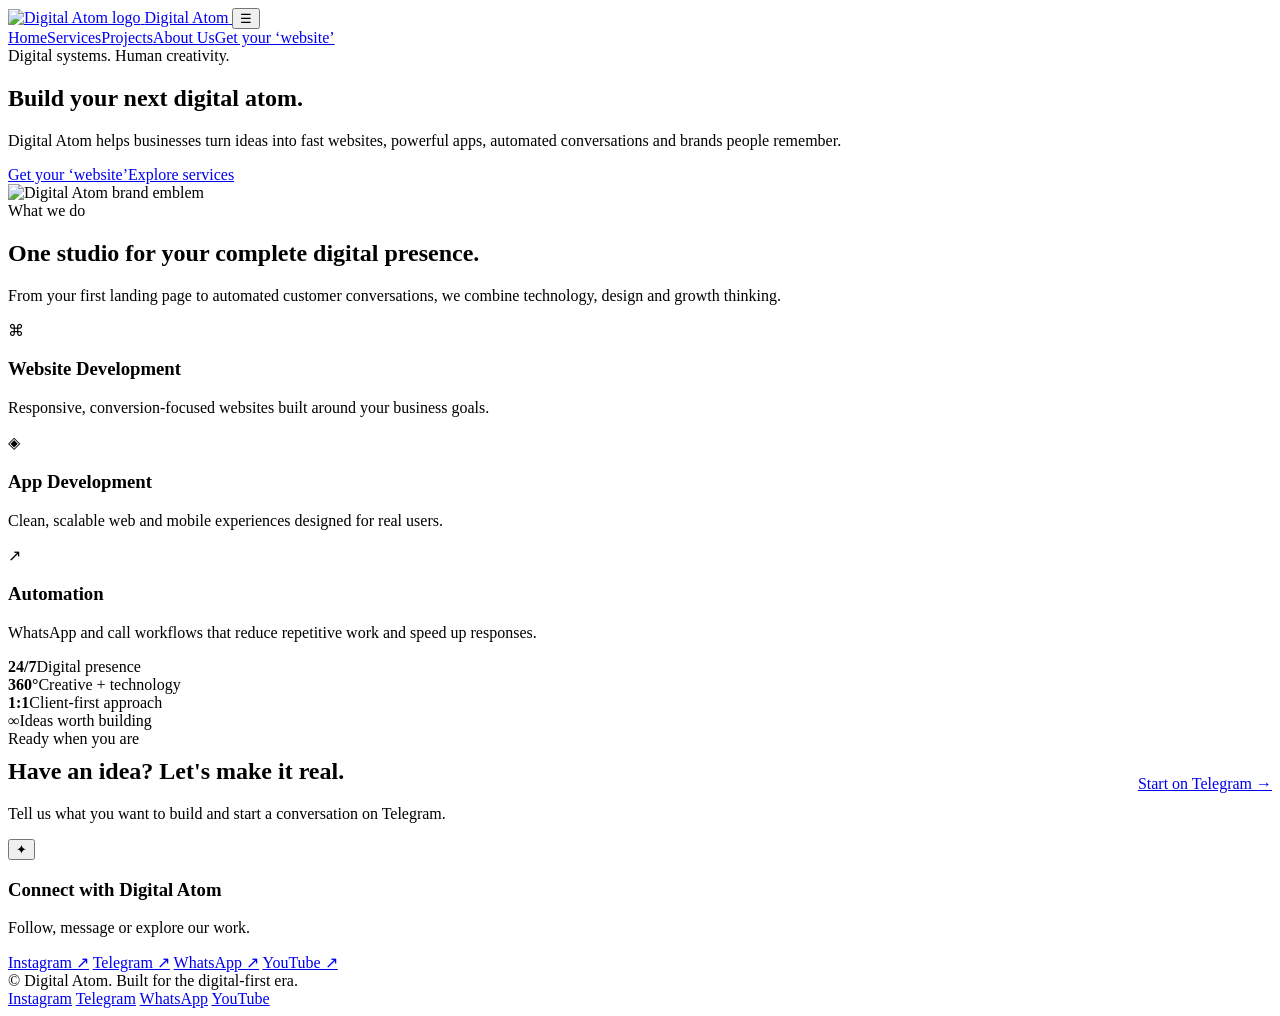
==== index.html @ 5fee2fbf "Add files via upload" ====
<!doctype html>
<html lang="en">
<head>
<meta charset="utf-8">
<meta name="viewport" content="width=device-width, initial-scale=1">
<meta name="description" content="Digital Atom builds websites, apps, automation systems, social media presence and memorable brand identities.">
<meta name="theme-color" content="#1c0f0a">
<meta name="referrer" content="strict-origin-when-cross-origin">
<title>Home | Digital Atom</title>
<link rel="icon" type="image/png" href="assets/digital-atom-logo.png">
<link rel="stylesheet" href="assets/style.css">
</head>
<body>

<header class="nav">
 <div class="container nav-inner">
  <a class="brand" href="index.html" aria-label="Digital Atom home">
   <img src="assets/digital-atom-logo.png" alt="Digital Atom logo">
   <span>Digital Atom</span>
  </a>
  <button class="menu-btn" aria-label="Open navigation" aria-expanded="false">☰</button>
  <nav class="nav-links"><a class="active" href="index.html">Home</a><a class="" href="services.html">Services</a><a class="" href="projects.html">Projects</a><a class="" href="about.html">About Us</a><a class="cta" href="#" data-telegram>Get your ‘website’</a></nav>
 </div>
</header>

<main>
<section class="hero"><div class="container hero-grid">
 <div>
  <div class="kicker">Digital systems. Human creativity.</div>
  <h1>Build your next <span>digital atom.</span></h1>
  <p class="lead">Digital Atom helps businesses turn ideas into fast websites, powerful apps, automated conversations and brands people remember.</p>
  <div class="actions"><a class="btn primary" href="#" data-telegram>Get your ‘website’</a><a class="btn" href="services.html">Explore services</a></div>
 </div>
 <div class="hero-card"><img class="hero-logo" src="assets/digital-atom-logo.png" alt="Digital Atom brand emblem"></div>
</div></section>

<section class="section"><div class="container">
 <div class="section-head"><div class="kicker">What we do</div><h2>One studio for your complete digital presence.</h2><p>From your first landing page to automated customer conversations, we combine technology, design and growth thinking.</p></div>
 <div class="grid services-grid">
  <article class="card"><div class="icon">⌘</div><h3>Website Development</h3><p>Responsive, conversion-focused websites built around your business goals.</p></article>
  <article class="card"><div class="icon">◈</div><h3>App Development</h3><p>Clean, scalable web and mobile experiences designed for real users.</p></article>
  <article class="card"><div class="icon">↗</div><h3>Automation</h3><p>WhatsApp and call workflows that reduce repetitive work and speed up responses.</p></article>
 </div>
</div></section>

<section class="section"><div class="container">
 <div class="grid stats">
  <div class="card stat"><strong>24/7</strong><span>Digital presence</span></div>
  <div class="card stat"><strong>360°</strong><span>Creative + technology</span></div>
  <div class="card stat"><strong>1:1</strong><span>Client-first approach</span></div>
  <div class="card stat"><strong>∞</strong><span>Ideas worth building</span></div>
 </div>
</div></section>

<section class="section"><div class="container">
 <div class="card" style="display:flex;justify-content:space-between;gap:24px;align-items:center;flex-wrap:wrap">
  <div><div class="kicker">Ready when you are</div><h2 style="margin-top:10px">Have an idea? Let's make it real.</h2><p style="color:var(--muted)">Tell us what you want to build and start a conversation on Telegram.</p></div>
  <a class="btn primary" href="#" data-telegram>Start on Telegram →</a>
 </div>
</div></section>
</main>

<button class="side-trigger" aria-label="Open social media menu" aria-expanded="false">✦</button>
<aside class="side-panel" aria-label="Digital Atom social links">
 <h3>Connect with Digital Atom</h3>
 <p>Follow, message or explore our work.</p>
 <div class="side-links">
  <a href="https://instagram.com/digitalatom" target="_blank" rel="noopener noreferrer">Instagram ↗</a>
  <a href="https://t.me/digitalatom" target="_blank" rel="noopener noreferrer">Telegram ↗</a>
  <a href="https://wa.me/919876543210" target="_blank" rel="noopener noreferrer">WhatsApp ↗</a>
  <a href="https://youtube.com/@digitalatom" target="_blank" rel="noopener noreferrer">YouTube ↗</a>
 </div>
</aside>

<footer class="footer">
 <div class="container footer-grid">
  <div>© <span data-year></span> Digital Atom. Built for the digital-first era.</div>
  <div class="socials">
   <a href="https://instagram.com/digitalatom" target="_blank" rel="noopener noreferrer">Instagram</a>
   <a href="https://t.me/digitalatom" target="_blank" rel="noopener noreferrer">Telegram</a>
   <a href="https://wa.me/919876543210" target="_blank" rel="noopener noreferrer">WhatsApp</a>
   <a href="https://youtube.com/@digitalatom" target="_blank" rel="noopener noreferrer">YouTube</a>
  </div>
 </div>
</footer>
<script src="assets/script.js" defer></script>
</body></html>
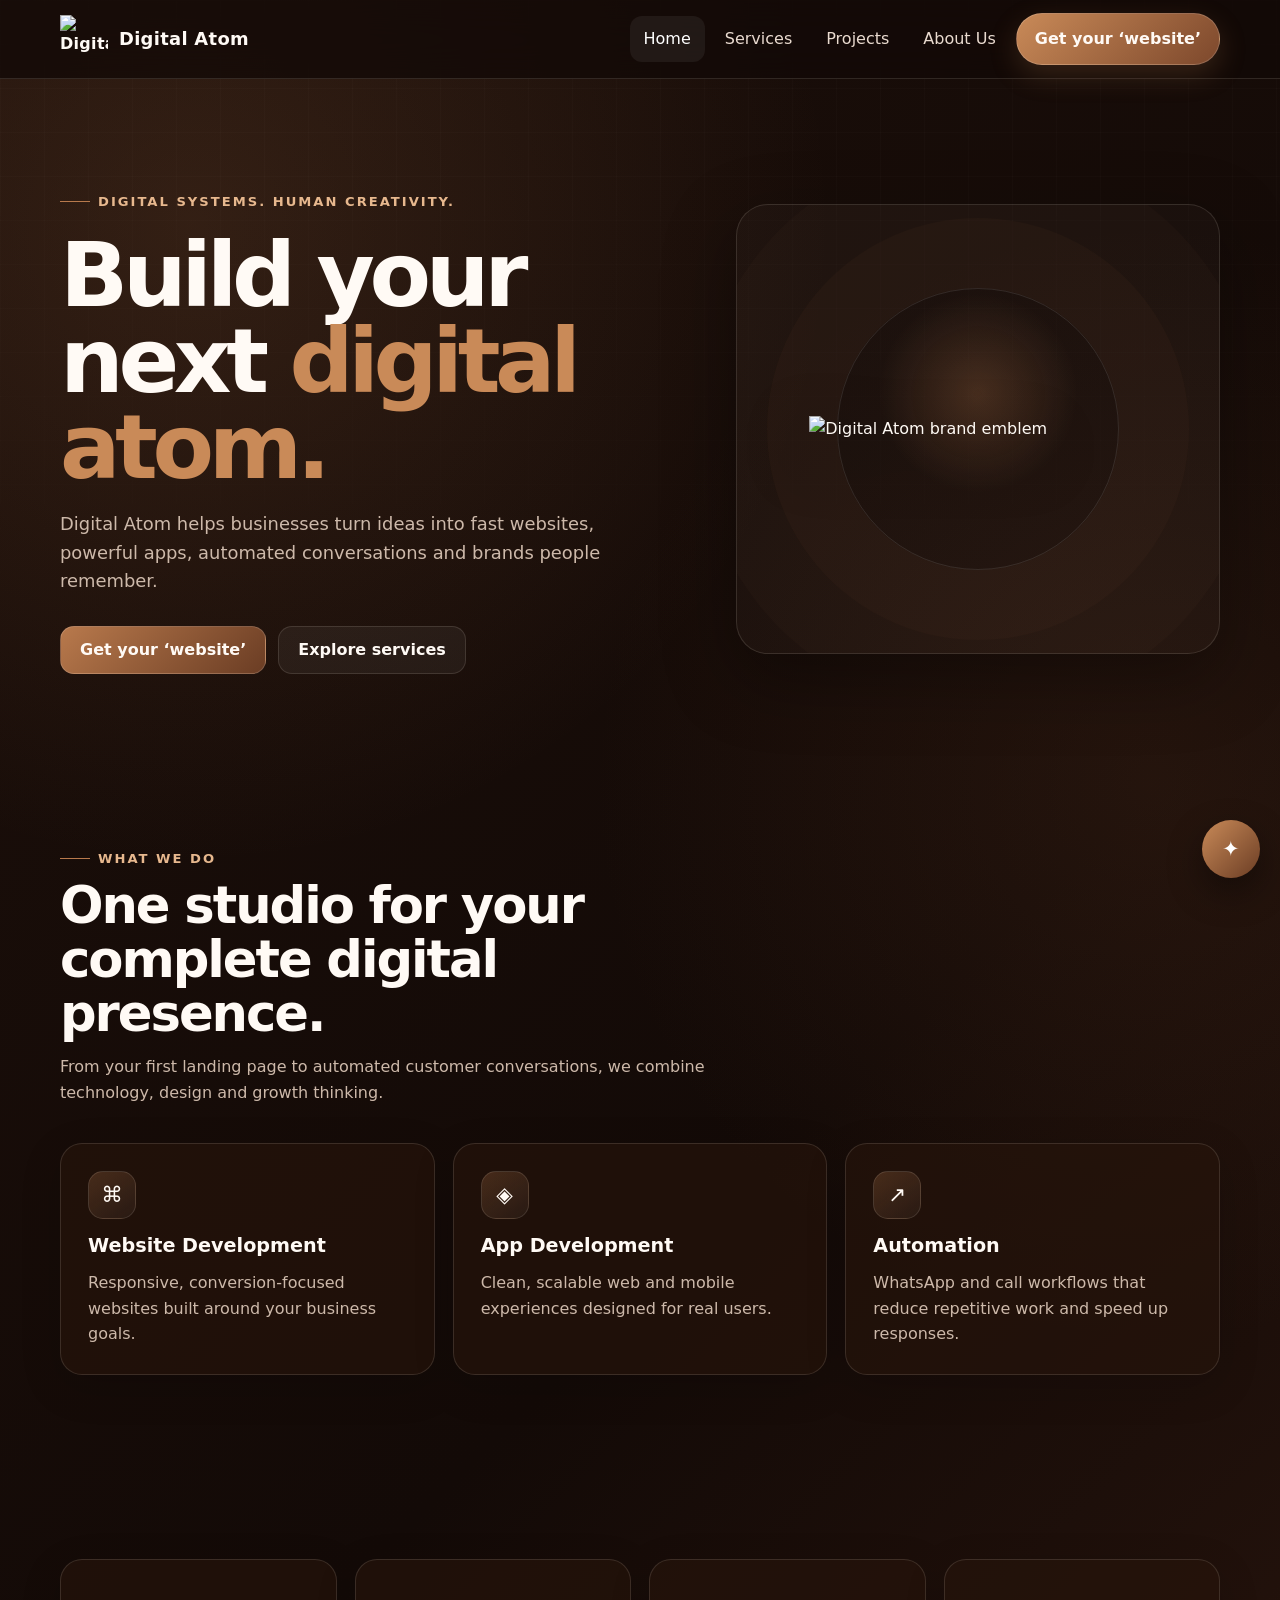
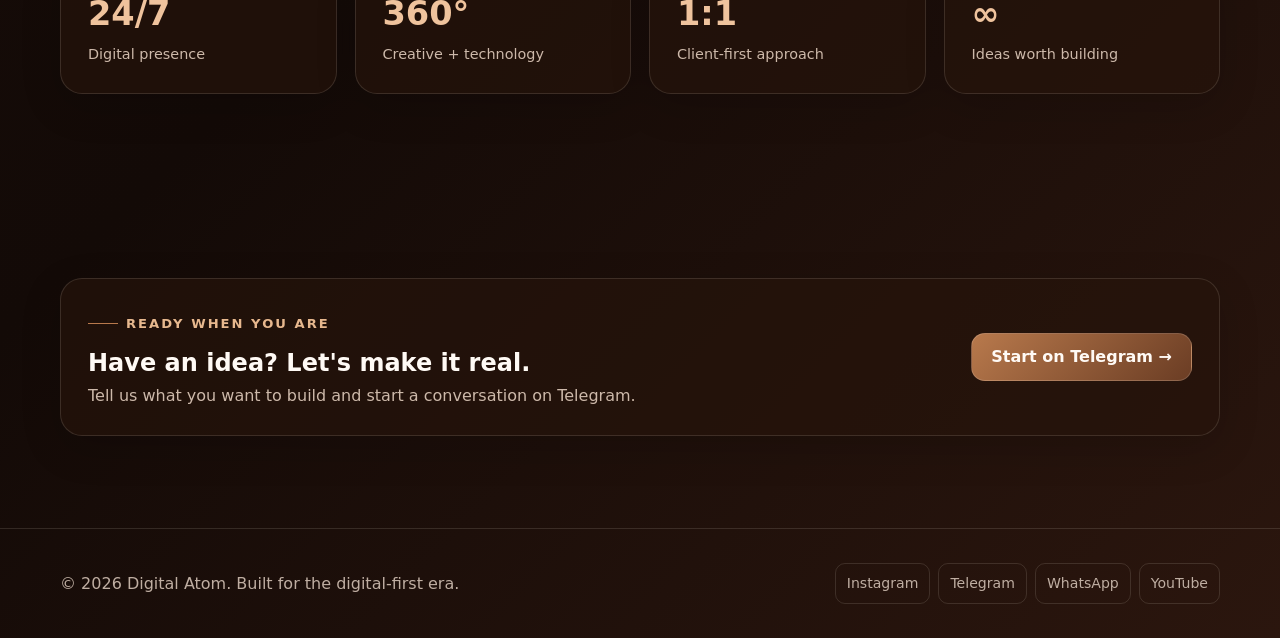
==== commit 0515dcf2: "Update index.html" ====
--- a/index.html
+++ b/index.html
@@ -7,7 +7,7 @@
 <meta name="theme-color" content="#1c0f0a">
 <meta name="referrer" content="strict-origin-when-cross-origin">
 <title>Home | Digital Atom</title>
-<link rel="icon" type="image/png" href="assets/digital-atom-logo.png">
+<link rel="icon" type="image/png" href="assets/assets/A6979C9E-0A67-4FAE-873D-3AA44831032C.png">
 <link rel="stylesheet" href="assets/style.css">
 </head>
 <body>
@@ -31,7 +31,7 @@
   <p class="lead">Digital Atom helps businesses turn ideas into fast websites, powerful apps, automated conversations and brands people remember.</p>
   <div class="actions"><a class="btn primary" href="#" data-telegram>Get your ‘website’</a><a class="btn" href="services.html">Explore services</a></div>
  </div>
- <div class="hero-card"><img class="hero-logo" src="assets/digital-atom-logo.png" alt="Digital Atom brand emblem"></div>
+ <div class="hero-card"><img class="hero-logo" src="assets/assets/A6979C9E-0A67-4FAE-873D-3AA44831032C.png" alt="Digital Atom brand emblem"></div>
 </div></section>
 
 <section class="section"><div class="container">
--- a/assets/style.css
+++ b/assets/style.css
@@ -0,0 +1,141 @@
+
+:root{
+  --espresso:#1c0f0a;
+  --chocolate:#2b160e;
+  --coffee:#4a2819;
+  --mocha:#6b3d24;
+  --caramel:#b8794c;
+  --cream:#f8eadb;
+  --muted:#cdb9aa;
+  --white:#fffaf5;
+  --line:rgba(248,234,219,.13);
+  --glass:rgba(38,20,12,.66);
+  --shadow:0 24px 70px rgba(0,0,0,.35);
+  --radius:22px;
+}
+*{box-sizing:border-box;margin:0;padding:0}
+html{scroll-behavior:smooth}
+body{
+  font-family:Inter,ui-sans-serif,system-ui,-apple-system,BlinkMacSystemFont,"Segoe UI",sans-serif;
+  color:var(--white);
+  background:
+    radial-gradient(circle at 15% 10%, rgba(184,121,76,.16), transparent 28%),
+    radial-gradient(circle at 90% 35%, rgba(107,61,36,.2), transparent 30%),
+    linear-gradient(135deg,var(--espresso),#130a07 55%,var(--chocolate));
+  min-height:100vh;
+  line-height:1.6;
+}
+body::before{
+  content:"";position:fixed;inset:0;pointer-events:none;z-index:-1;
+  background-image:linear-gradient(rgba(255,255,255,.018) 1px,transparent 1px),
+                   linear-gradient(90deg,rgba(255,255,255,.018) 1px,transparent 1px);
+  background-size:44px 44px;
+  mask-image:linear-gradient(to bottom,black,transparent 80%);
+}
+a{color:inherit;text-decoration:none}
+img{max-width:100%;display:block}
+.container{width:min(1160px,calc(100% - 40px));margin:auto}
+.nav{
+  position:sticky;top:0;z-index:1000;
+  background:rgba(19,10,7,.78);backdrop-filter:blur(18px);
+  border-bottom:1px solid var(--line)
+}
+.nav-inner{min-height:78px;display:flex;align-items:center;gap:24px}
+.brand{display:flex;align-items:center;gap:11px;font-weight:800;letter-spacing:.3px}
+.brand img{width:48px;height:48px;object-fit:contain}
+.brand span{font-size:1.12rem}
+.nav-links{display:flex;align-items:center;gap:6px;margin-left:auto}
+.nav-links a:not(.cta){padding:10px 14px;color:#eadbd0;border-radius:12px;transition:.2s}
+.nav-links a:not(.cta):hover,.nav-links a.active{background:rgba(255,255,255,.06);color:#fff}
+.cta{
+  padding:12px 18px;border-radius:999px;
+  background:linear-gradient(135deg,#c98a58,#7d482c);
+  box-shadow:0 10px 28px rgba(184,121,76,.22);
+  font-weight:800;border:1px solid rgba(255,255,255,.16);
+  transition:transform .2s,box-shadow .2s
+}
+.cta:hover{transform:translateY(-2px);box-shadow:0 14px 32px rgba(184,121,76,.32)}
+.menu-btn{display:none;background:none;border:0;color:white;font-size:1.7rem}
+.hero{padding:105px 0 75px}
+.hero-grid{display:grid;grid-template-columns:1.12fr .88fr;gap:60px;align-items:center}
+.kicker{display:inline-flex;gap:8px;align-items:center;color:#e7b88e;font-size:.82rem;font-weight:800;text-transform:uppercase;letter-spacing:2px}
+.kicker::before{content:"";width:30px;height:1px;background:#b8794c}
+h1{font-size:clamp(3rem,7vw,6.2rem);line-height:.96;letter-spacing:-.06em;margin:20px 0}
+h1 span{color:#c98a58}
+.lead{font-size:1.12rem;color:var(--muted);max-width:650px}
+.actions{display:flex;flex-wrap:wrap;gap:12px;margin-top:30px}
+.btn{display:inline-flex;align-items:center;justify-content:center;min-height:48px;padding:0 19px;border-radius:14px;border:1px solid var(--line);background:rgba(255,255,255,.05);font-weight:750}
+.btn.primary{background:linear-gradient(135deg,#b8794c,#6b3d24);border-color:rgba(255,255,255,.15)}
+.hero-card{
+  min-height:450px;border:1px solid var(--line);border-radius:32px;background:
+  radial-gradient(circle at 50% 42%,rgba(184,121,76,.26),transparent 28%),
+  rgba(255,255,255,.025);box-shadow:var(--shadow);
+  display:grid;place-items:center;overflow:hidden;position:relative
+}
+.hero-card::after{content:"";position:absolute;width:280px;height:280px;border:1px solid rgba(255,255,255,.1);border-radius:50%;box-shadow:0 0 0 70px rgba(184,121,76,.03),0 0 0 140px rgba(184,121,76,.025)}
+.hero-logo{width:min(370px,70%);position:relative;z-index:1;filter:drop-shadow(0 20px 30px rgba(0,0,0,.5))}
+.section{padding:92px 0}
+.section-head{max-width:700px;margin-bottom:38px}
+.section-head h2{font-size:clamp(2rem,4vw,3.4rem);line-height:1.05;letter-spacing:-.04em;margin:10px 0 14px}
+.section-head p{color:var(--muted)}
+.grid{display:grid;gap:18px}
+.services-grid{grid-template-columns:repeat(3,1fr)}
+.card{background:var(--glass);border:1px solid var(--line);border-radius:var(--radius);padding:27px;box-shadow:0 12px 40px rgba(0,0,0,.16)}
+.card h3{margin:12px 0 8px;font-size:1.2rem}
+.card p{color:var(--muted)}
+.icon{width:48px;height:48px;border-radius:15px;display:grid;place-items:center;background:linear-gradient(145deg,rgba(184,121,76,.26),rgba(255,255,255,.04));font-size:1.35rem;border:1px solid var(--line)}
+.number{font-size:.78rem;color:#d9a77e;font-weight:800;letter-spacing:1px}
+.projects-grid{grid-template-columns:repeat(2,1fr)}
+.project{min-height:290px;position:relative;overflow:hidden}
+.project .tag{display:inline-block;font-size:.75rem;padding:5px 9px;border-radius:999px;background:rgba(184,121,76,.13);color:#e7b88e;border:1px solid var(--line)}
+.quote{margin-top:22px;padding-top:18px;border-top:1px solid var(--line);color:#eadbd0}
+.quote strong{display:block;color:white;margin-top:7px}
+.stats{grid-template-columns:repeat(4,1fr)}
+.stat strong{font-size:2.1rem;display:block;color:#efc39d}
+.stat span{color:var(--muted);font-size:.9rem}
+.about-grid{display:grid;grid-template-columns:1fr 1fr;gap:22px}
+.form{display:grid;gap:13px}
+label{font-size:.86rem;color:#dbc7b8;font-weight:700}
+input,textarea,select{
+  width:100%;border:1px solid var(--line);background:rgba(0,0,0,.2);color:#fff;
+  padding:13px 14px;border-radius:13px;outline:none;font:inherit
+}
+input:focus,textarea:focus{border-color:#b8794c;box-shadow:0 0 0 3px rgba(184,121,76,.12)}
+textarea{min-height:145px;resize:vertical}
+.form-status{min-height:25px;color:#dcb28f;font-size:.9rem}
+.footer{border-top:1px solid var(--line);padding:34px 0;color:#bfaea2}
+.footer-grid{display:flex;justify-content:space-between;gap:20px;align-items:center}
+.socials{display:flex;gap:8px;flex-wrap:wrap}
+.socials a{padding:8px 11px;border:1px solid var(--line);border-radius:10px;font-size:.88rem}
+.side-trigger{
+  position:fixed;right:20px;bottom:22px;z-index:1100;width:58px;height:58px;border:0;border-radius:50%;
+  color:#fff;background:linear-gradient(135deg,#c98a58,#6b3d24);box-shadow:0 14px 35px rgba(0,0,0,.4);font-size:1.3rem;cursor:pointer
+}
+.side-panel{
+  position:fixed;right:20px;bottom:92px;z-index:1099;width:min(330px,calc(100% - 40px));
+  padding:20px;border-radius:20px;background:#21110b;border:1px solid var(--line);
+  box-shadow:var(--shadow);opacity:0;visibility:hidden;transform:translateY(10px) scale(.98);transition:.2s
+}
+.side-panel.open{opacity:1;visibility:visible;transform:none}
+.side-panel h3{margin-bottom:5px}.side-panel p{font-size:.9rem;color:var(--muted);margin-bottom:15px}
+.side-links{display:grid;gap:8px}.side-links a{padding:12px;border-radius:12px;background:rgba(255,255,255,.045);border:1px solid var(--line)}
+.page-hero{padding:75px 0 30px}.page-hero h1{font-size:clamp(2.8rem,6vw,5rem)}
+.breadcrumb{color:#bfaea2;font-size:.9rem}
+.notice{padding:16px;border:1px solid rgba(201,138,88,.28);background:rgba(184,121,76,.07);border-radius:14px;color:#e7cdb8}
+@media(max-width:900px){
+  .hero-grid,.about-grid{grid-template-columns:1fr}
+  .services-grid{grid-template-columns:repeat(2,1fr)}
+  .stats{grid-template-columns:repeat(2,1fr)}
+  .hero-card{min-height:360px}
+}
+@media(max-width:720px){
+  .container{width:min(100% - 28px,1160px)}
+  .nav-links{position:absolute;left:14px;right:14px;top:72px;padding:12px;display:none;flex-direction:column;align-items:stretch;background:#1b0e09;border:1px solid var(--line);border-radius:16px}
+  .nav-links.open{display:flex}
+  .nav-links a{text-align:center}.menu-btn{display:block;margin-left:auto}
+  .nav-links .cta{margin-top:4px;text-align:center}
+  .services-grid,.projects-grid{grid-template-columns:1fr}
+  .hero{padding-top:72px}.section{padding:70px 0}
+  h1{font-size:clamp(2.9rem,15vw,4.8rem)}
+  .footer-grid{flex-direction:column;align-items:flex-start}
+}
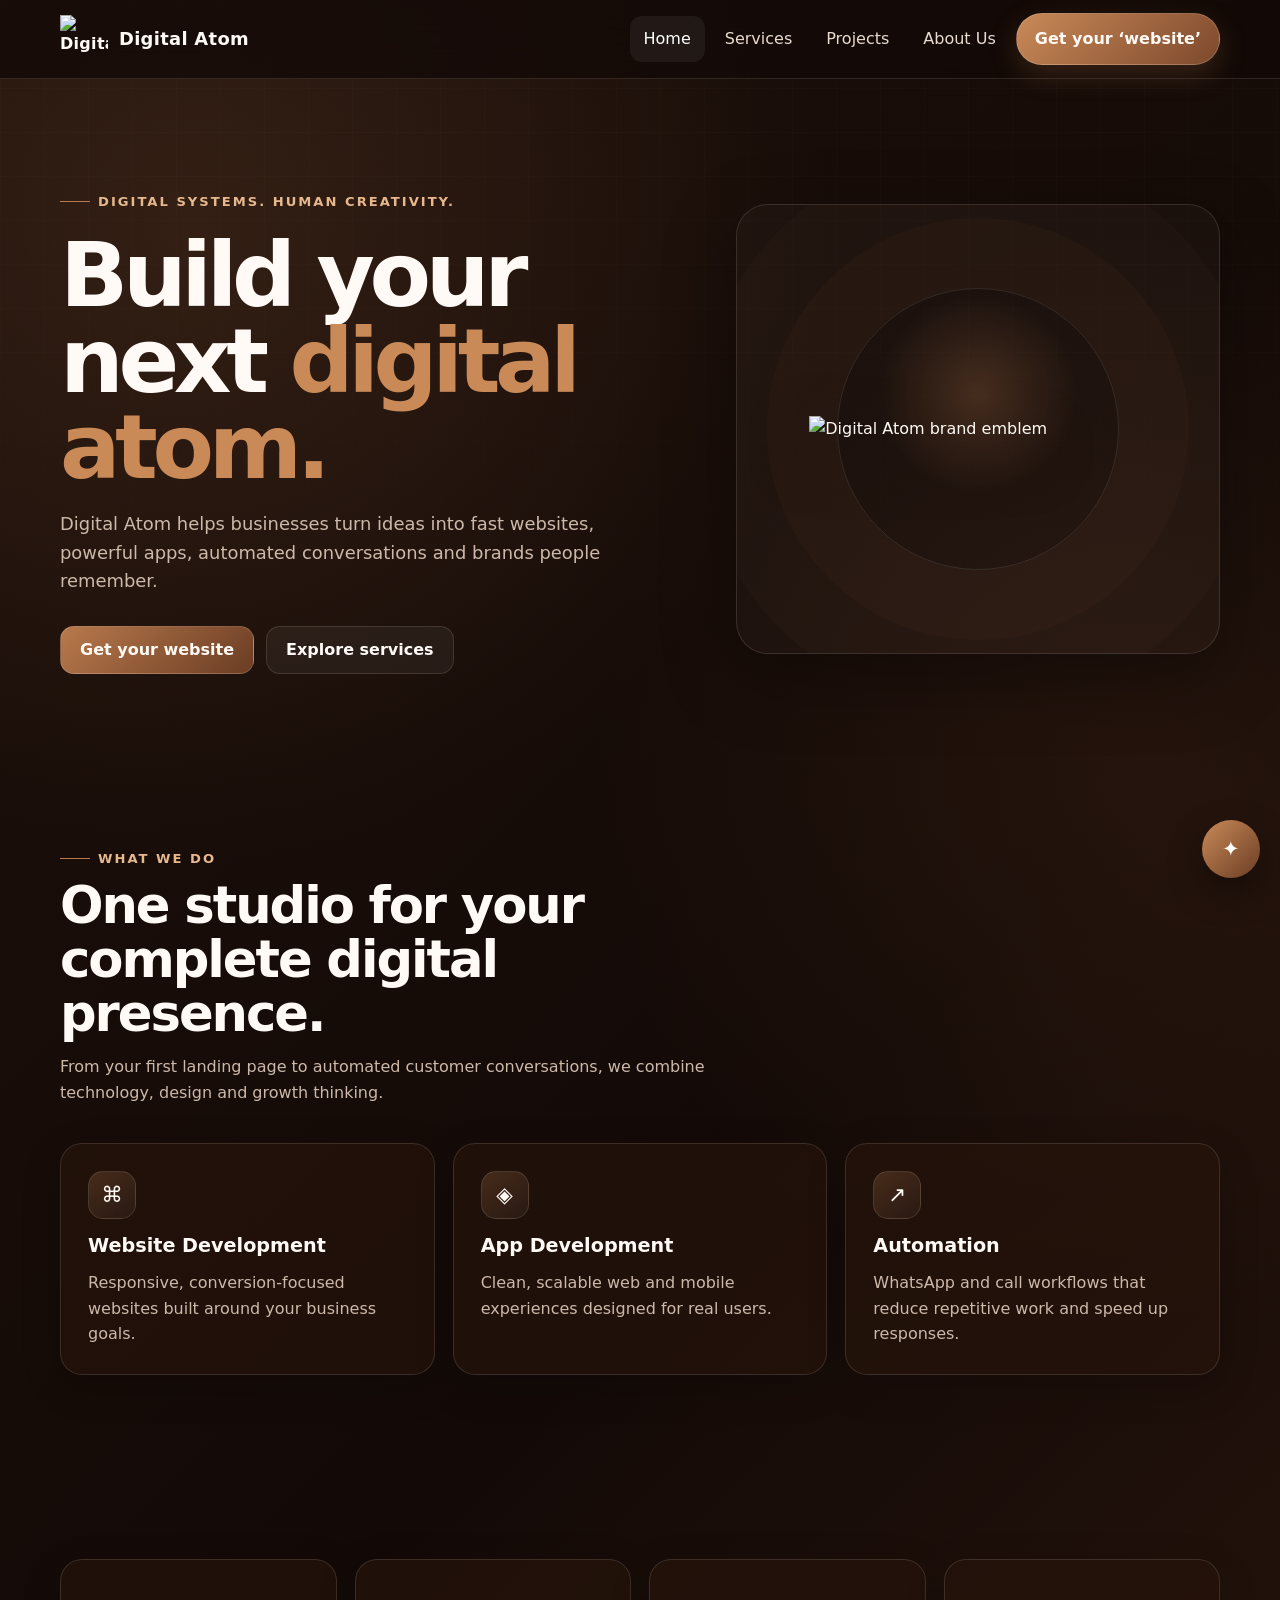
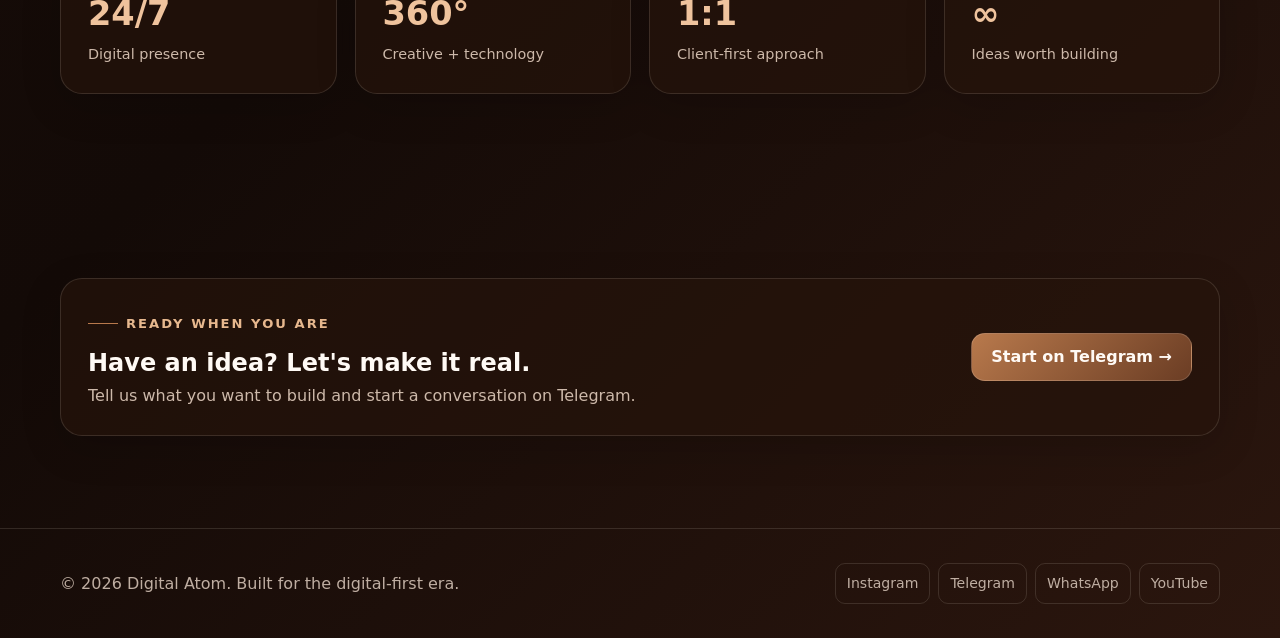
==== commit 8d00e4d1: "Update index.html" ====
--- a/index.html
+++ b/index.html
@@ -15,7 +15,7 @@
 <header class="nav">
  <div class="container nav-inner">
   <a class="brand" href="index.html" aria-label="Digital Atom home">
-   <img src="assets/digital-atom-logo.png" alt="Digital Atom logo">
+   <img src="assets/assets/A6979C9E-0A67-4FAE-873D-3AA44831032C.png" alt="Digital Atom logo">
    <span>Digital Atom</span>
   </a>
   <button class="menu-btn" aria-label="Open navigation" aria-expanded="false">☰</button>
@@ -29,7 +29,7 @@
   <div class="kicker">Digital systems. Human creativity.</div>
   <h1>Build your next <span>digital atom.</span></h1>
   <p class="lead">Digital Atom helps businesses turn ideas into fast websites, powerful apps, automated conversations and brands people remember.</p>
-  <div class="actions"><a class="btn primary" href="#" data-telegram>Get your ‘website’</a><a class="btn" href="services.html">Explore services</a></div>
+  <div class="actions"><a class="btn primary" href="#" data-telegram>Get your website</a><a class="btn" href="services.html">Explore services</a></div>
  </div>
  <div class="hero-card"><img class="hero-logo" src="assets/assets/A6979C9E-0A67-4FAE-873D-3AA44831032C.png" alt="Digital Atom brand emblem"></div>
 </div></section>
